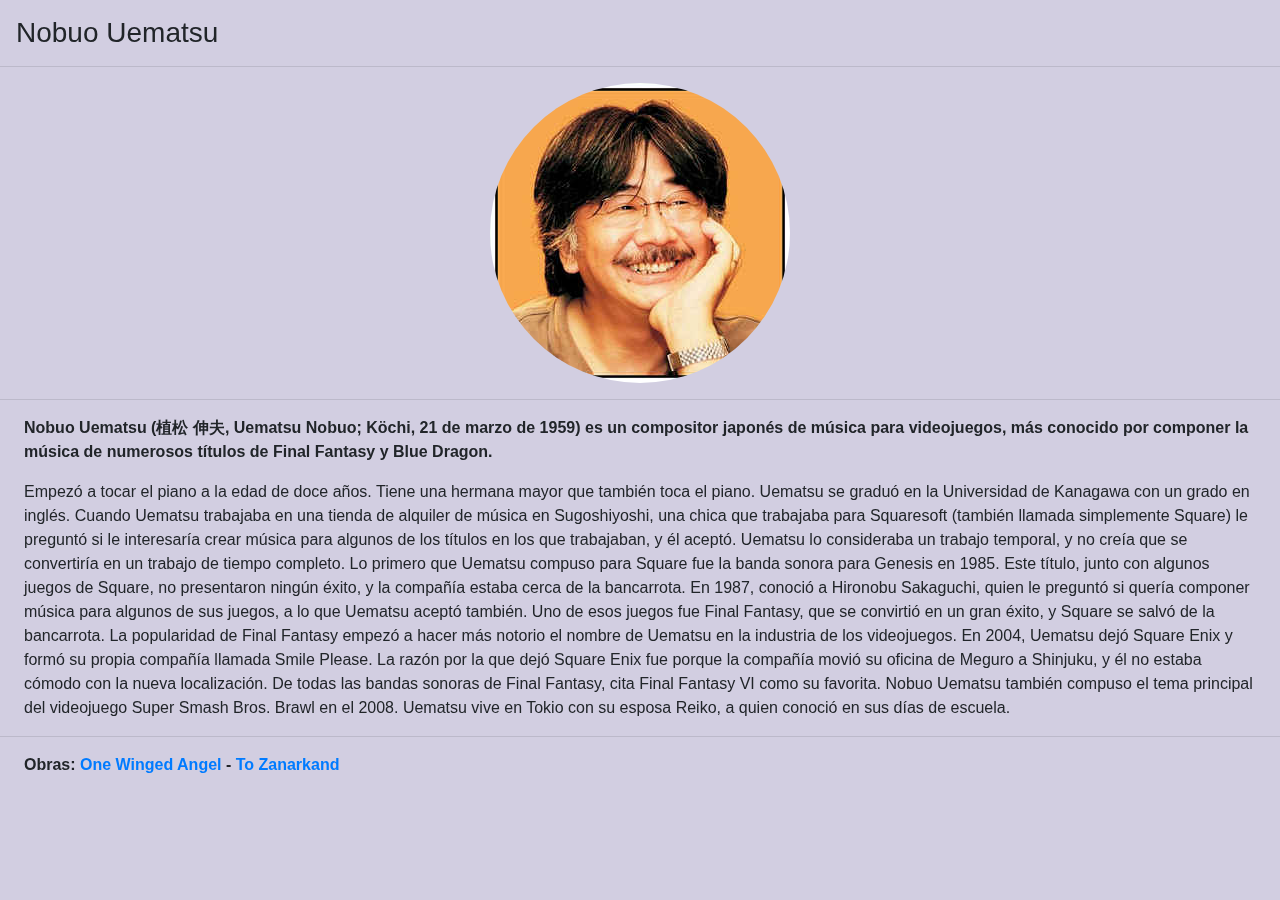
==== NobuoUematsu/nobuo.html @ 671527fb "nobuo" ====
<!DOCTYPE html>
<html lang="en">

<head>
    <meta charset="UTF-8">
    <meta name="viewport" content="width=device-width, initial-scale=1.0">
    <meta http-equiv="X-UA-Compatible" content="ie=edge">
    <link rel="stylesheet" href="https://stackpath.bootstrapcdn.com/bootstrap/4.4.1/css/bootstrap.min.css"
        integrity="sha384-Vkoo8x4CGsO3+Hhxv8T/Q5PaXtkKtu6ug5TOeNV6gBiFeWPGFN9MuhOf23Q9Ifjh" crossorigin="anonymous">
    <title>nobuo</title>
</head>

<body class="justify-content">
    <h3 class="mx-auto my-3 px-3">Nobuo Uematsu</h3>
    <hr>
    <div class="row">
        <div class="col text-center">
            <img src="./nobuo.jpg"
                alt="https://img.discogs.com/b8TyCb_gf8ULjUrJvssC1t0NYNU=/fit-in/300x300/filters:strip_icc():format(jpeg):mode_rgb():quality(40)/discogs-images/A-169898-1537188214-9494.jpeg.jpg"
                srcset="">
        </div>
    </div>
    <hr />

    <div class="px-4">
        <strong>Nobuo Uematsu (植松 伸夫, Uematsu Nobuo; Köchi, 21 de marzo de 1959) es un compositor japonés de música para
            videojuegos, más conocido por componer la música de numerosos títulos de Final Fantasy y Blue Dragon.
        </strong>
        <p class="my-3">Empezó a tocar el piano a la edad de doce años. Tiene una hermana mayor que también toca el
            piano. Uematsu se
            graduó en la Universidad de Kanagawa con un grado en inglés. Cuando Uematsu trabajaba en una tienda de
            alquiler
            de música en Sugoshiyoshi, una chica que trabajaba para Squaresoft (también llamada simplemente Square) le
            preguntó si le interesaría crear música para algunos de los títulos en los que trabajaban, y él aceptó.
            Uematsu
            lo consideraba un trabajo temporal, y no creía que se convertiría en un trabajo de tiempo completo.

            Lo primero que Uematsu compuso para Square fue la banda sonora para Genesis en 1985. Este título, junto con
            algunos juegos de Square, no presentaron ningún éxito, y la compañía estaba cerca de la bancarrota. En 1987,
            conoció a Hironobu Sakaguchi, quien le preguntó si quería componer música para algunos de sus juegos, a lo
            que
            Uematsu aceptó también. Uno de esos juegos fue Final Fantasy, que se convirtió en un gran éxito, y Square se
            salvó de la bancarrota. La popularidad de Final Fantasy empezó a hacer más notorio el nombre de Uematsu en
            la
            industria de los videojuegos.

            En 2004, Uematsu dejó Square Enix y formó su propia compañía llamada Smile Please. La razón por la que dejó
            Square Enix fue porque la compañía movió su oficina de Meguro a Shinjuku, y él no estaba cómodo con la nueva
            localización. De todas las bandas sonoras de Final Fantasy, cita Final Fantasy VI como su favorita. Nobuo
            Uematsu también compuso el tema principal del videojuego Super Smash Bros. Brawl en el 2008.

            Uematsu vive en Tokio con su esposa Reiko, a quien conoció en sus días de escuela. </p>
    </div>
    <hr>
    <b class="px-4"> Obras: <a href="https://www.youtube.com/watch?v=t7wJ8pE2qKU">One Winged Angel</a> - <a
            href="https://www.youtube.com/watch?v=h-0G_FI61a8">To Zanarkand</a> </b>
</body>

<style>
    body {
        position: fixed;
        max-height: 100vh;
        background-color: #D2CEE1;
    }

    img {
        max-height: 300px;
        max-width: 300px;
        border-radius: 100%;
    }
</style>

</html>
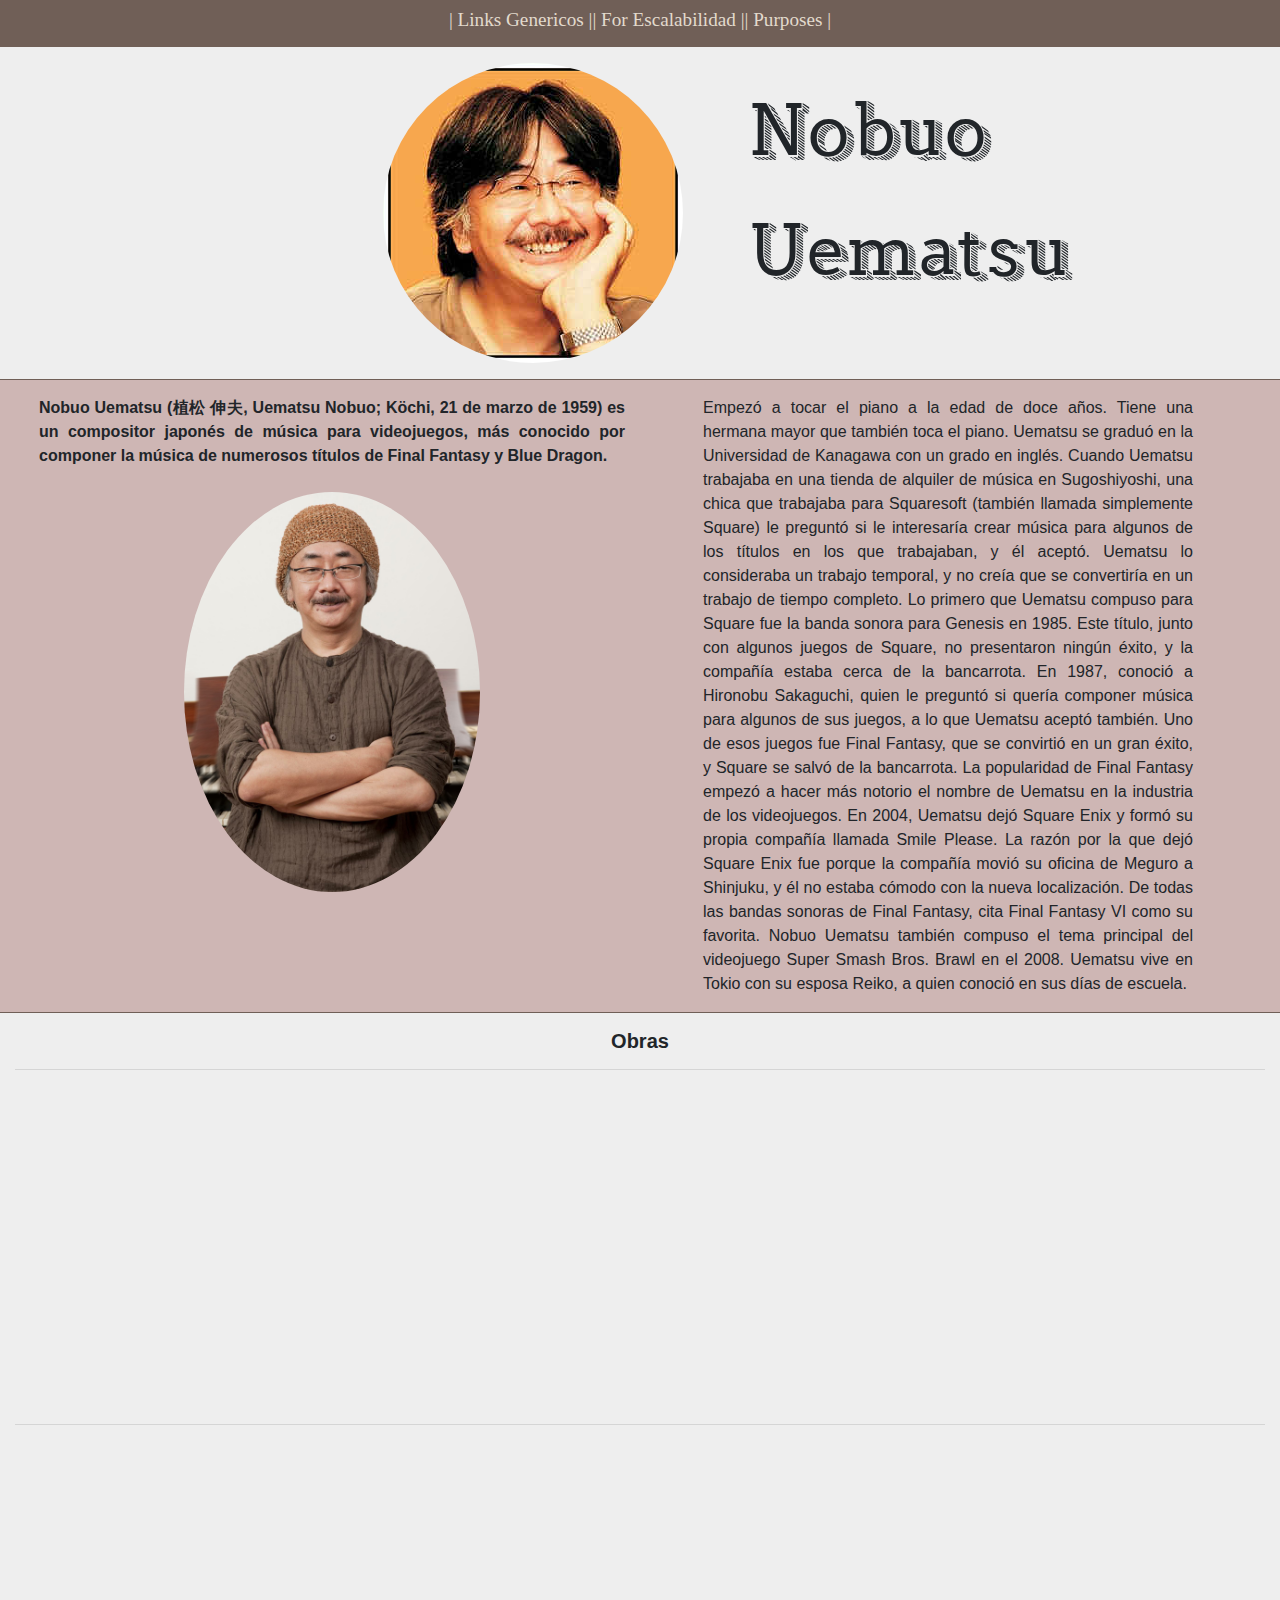
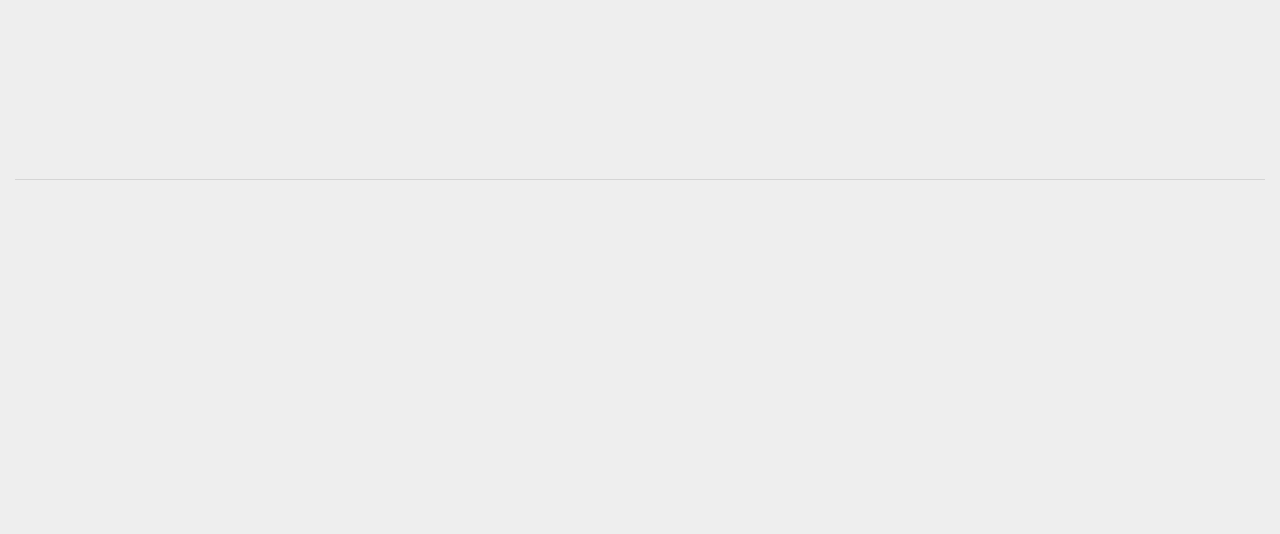
==== commit 46aaff0c: "Nobuo should be happy" ====
--- a/NobuoUematsu/nobuo.html
+++ b/NobuoUematsu/nobuo.html
@@ -11,62 +11,158 @@
 </head>
 
 <body class="justify-content">
-    <h3 class="mx-auto my-3 px-3">Nobuo Uematsu</h3>
-    <hr>
-    <div class="row">
-        <div class="col text-center">
-            <img src="./nobuo.jpg"
-                alt="https://img.discogs.com/b8TyCb_gf8ULjUrJvssC1t0NYNU=/fit-in/300x300/filters:strip_icc():format(jpeg):mode_rgb():quality(40)/discogs-images/A-169898-1537188214-9494.jpeg.jpg"
-                srcset="">
+    <nav class="navbar navbar-expand-sm justify-content-center">
+        <h6><a href="http://">| Links Genericos |</a></h6>
+        <h6><a href="http://">| For Escalabilidad |</a></h6>
+        <h6><a href="http://">| Purposes |</a></h6>
+    </nav>
+
+    <div class="container-fluid">
+        <div class="row py-3">
+            <div class="col-10 text-center">
+                <img src="./nobuo.jpg"
+                    alt="https://img.discogs.com/b8TyCb_gf8ULjUrJvssC1t0NYNU=/fit-in/300x300/filters:strip_icc():format(jpeg):mode_rgb():quality(40)/discogs-images/A-169898-1537188214-9494.jpeg.jpg"
+                    srcset="">
+            </div>
+            <div class="col-2 text-center">
+                <h1>Nobuo Uematsu<h1>
+            </div>
+        </div>
+
+        <div class="row-type-1 row px-4">
+            <div class="col text-justify">
+                <p class="my-3 font-weight-bold">Nobuo Uematsu (植松 伸夫, Uematsu Nobuo; Köchi, 21 de marzo de 1959) es un
+                    compositor japonés de
+                    música
+                    para
+                    videojuegos, más conocido por componer la música de numerosos títulos de Final Fantasy y Blue
+                    Dragon.
+                </p>
+
+                <div class="py-2">
+                    <div class="col text-center">
+
+                        <img src="./nobuo (2).jpg"
+                            alt="https://img.discogs.com/b8TyCb_gf8ULjUrJvssC1t0NYNU=/fit-in/300x300/filters:strip_icc():format(jpeg):mode_rgb():quality(40)/discogs-images/A-169898-1537188214-9494.jpeg.jpg"
+                            srcset="">
+                    </div>
+                </div>
+
+            </div>
+            <div class="col text-justify">
+                <p class="my-3 mx-5">Empezó a tocar el piano a la edad de doce años. Tiene una hermana mayor que
+                    también
+                    toca el
+                    piano. Uematsu se
+                    graduó en la Universidad de Kanagawa con un grado en inglés. Cuando Uematsu trabajaba en una
+                    tienda
+                    de
+                    alquiler
+                    de música en Sugoshiyoshi, una chica que trabajaba para Squaresoft (también llamada simplemente
+                    Square)
+                    le
+                    preguntó si le interesaría crear música para algunos de los títulos en los que trabajaban, y él
+                    aceptó.
+                    Uematsu
+                    lo consideraba un trabajo temporal, y no creía que se convertiría en un trabajo de tiempo
+                    completo.
+
+                    Lo primero que Uematsu compuso para Square fue la banda sonora para Genesis en 1985. Este
+                    título,
+                    junto
+                    con
+                    algunos juegos de Square, no presentaron ningún éxito, y la compañía estaba cerca de la
+                    bancarrota.
+                    En
+                    1987,
+                    conoció a Hironobu Sakaguchi, quien le preguntó si quería componer música para algunos de sus
+                    juegos, a
+                    lo
+                    que
+                    Uematsu aceptó también. Uno de esos juegos fue Final Fantasy, que se convirtió en un gran éxito,
+                    y
+                    Square se
+                    salvó de la bancarrota. La popularidad de Final Fantasy empezó a hacer más notorio el nombre de
+                    Uematsu
+                    en
+                    la
+                    industria de los videojuegos.
+
+                    En 2004, Uematsu dejó Square Enix y formó su propia compañía llamada Smile Please. La razón por
+                    la
+                    que
+                    dejó
+                    Square Enix fue porque la compañía movió su oficina de Meguro a Shinjuku, y él no estaba cómodo
+                    con
+                    la
+                    nueva
+                    localización. De todas las bandas sonoras de Final Fantasy, cita Final Fantasy VI como su
+                    favorita.
+                    Nobuo
+                    Uematsu también compuso el tema principal del videojuego Super Smash Bros. Brawl en el 2008.
+
+                    Uematsu vive en Tokio con su esposa Reiko, a quien conoció en sus días de escuela. </p>
+            </div>
+        </div>
+
+        <div class="row">
+            <div class="col text-center my-3">
+                <h5 class="font-weight-bold">Obras</h5>
+                <hr>
+                <iframe width="560" height="315" src="https://www.youtube.com/embed/qDD-iYkHBhc" frameborder="0"
+                    allow="accelerometer; autoplay; encrypted-media; gyroscope; picture-in-picture"
+                    allowfullscreen></iframe>
+                <hr>
+                <iframe width="560" height="315" src="https://www.youtube.com/embed/3jho-peCAKs" frameborder="0"
+                    allow="accelerometer; autoplay; encrypted-media; gyroscope; picture-in-picture"
+                    allowfullscreen></iframe>
+                <hr>
+                <iframe width="560" height="315" src="https://www.youtube.com/embed/h-0G_FI61a8" frameborder="0"
+                    allow="accelerometer; autoplay; encrypted-media; gyroscope; picture-in-picture"
+                    allowfullscreen></iframe>
+            </div>
         </div>
     </div>
-    <hr />
-
-    <div class="px-4">
-        <strong>Nobuo Uematsu (植松 伸夫, Uematsu Nobuo; Köchi, 21 de marzo de 1959) es un compositor japonés de música para
-            videojuegos, más conocido por componer la música de numerosos títulos de Final Fantasy y Blue Dragon.
-        </strong>
-        <p class="my-3">Empezó a tocar el piano a la edad de doce años. Tiene una hermana mayor que también toca el
-            piano. Uematsu se
-            graduó en la Universidad de Kanagawa con un grado en inglés. Cuando Uematsu trabajaba en una tienda de
-            alquiler
-            de música en Sugoshiyoshi, una chica que trabajaba para Squaresoft (también llamada simplemente Square) le
-            preguntó si le interesaría crear música para algunos de los títulos en los que trabajaban, y él aceptó.
-            Uematsu
-            lo consideraba un trabajo temporal, y no creía que se convertiría en un trabajo de tiempo completo.
-
-            Lo primero que Uematsu compuso para Square fue la banda sonora para Genesis en 1985. Este título, junto con
-            algunos juegos de Square, no presentaron ningún éxito, y la compañía estaba cerca de la bancarrota. En 1987,
-            conoció a Hironobu Sakaguchi, quien le preguntó si quería componer música para algunos de sus juegos, a lo
-            que
-            Uematsu aceptó también. Uno de esos juegos fue Final Fantasy, que se convirtió en un gran éxito, y Square se
-            salvó de la bancarrota. La popularidad de Final Fantasy empezó a hacer más notorio el nombre de Uematsu en
-            la
-            industria de los videojuegos.
-
-            En 2004, Uematsu dejó Square Enix y formó su propia compañía llamada Smile Please. La razón por la que dejó
-            Square Enix fue porque la compañía movió su oficina de Meguro a Shinjuku, y él no estaba cómodo con la nueva
-            localización. De todas las bandas sonoras de Final Fantasy, cita Final Fantasy VI como su favorita. Nobuo
-            Uematsu también compuso el tema principal del videojuego Super Smash Bros. Brawl en el 2008.
-
-            Uematsu vive en Tokio con su esposa Reiko, a quien conoció en sus días de escuela. </p>
-    </div>
-    <hr>
-    <b class="px-4"> Obras: <a href="https://www.youtube.com/watch?v=t7wJ8pE2qKU">One Winged Angel</a> - <a
-            href="https://www.youtube.com/watch?v=h-0G_FI61a8">To Zanarkand</a> </b>
 </body>
 
 <style>
     body {
-        position: fixed;
         max-height: 100vh;
-        background-color: #D2CEE1;
+        background-color: #eeeeee;
+    }
+
+    nav {
+        background-color: #705f57;
     }
 
     img {
-        max-height: 300px;
-        max-width: 300px;
+        max-height: 400px;
+        max-width: 500px;
         border-radius: 100%;
+    }
+
+    h6>a {
+        color: #e2dacd;
+        font-family: Cambria, Cochin, Georgia, Times, 'Times New Roman', serif;
+        font-size: larger;
+    }
+
+    h1 {
+        font-family: Airbag;
+        font-size: 100px;
+        position: relative;
+        right: 180%;
+    }
+
+    .row-type-1 {
+        background-color: #ceb6b4;
+        border-top: solid 1px #705f57;
+        border-bottom: solid 1px #705f57;
+    }
+
+    @font-face {
+        font-family: Airbag;
+        src: url("./Airbag/AirbagFree-Regular.ttf");
     }
 </style>
 
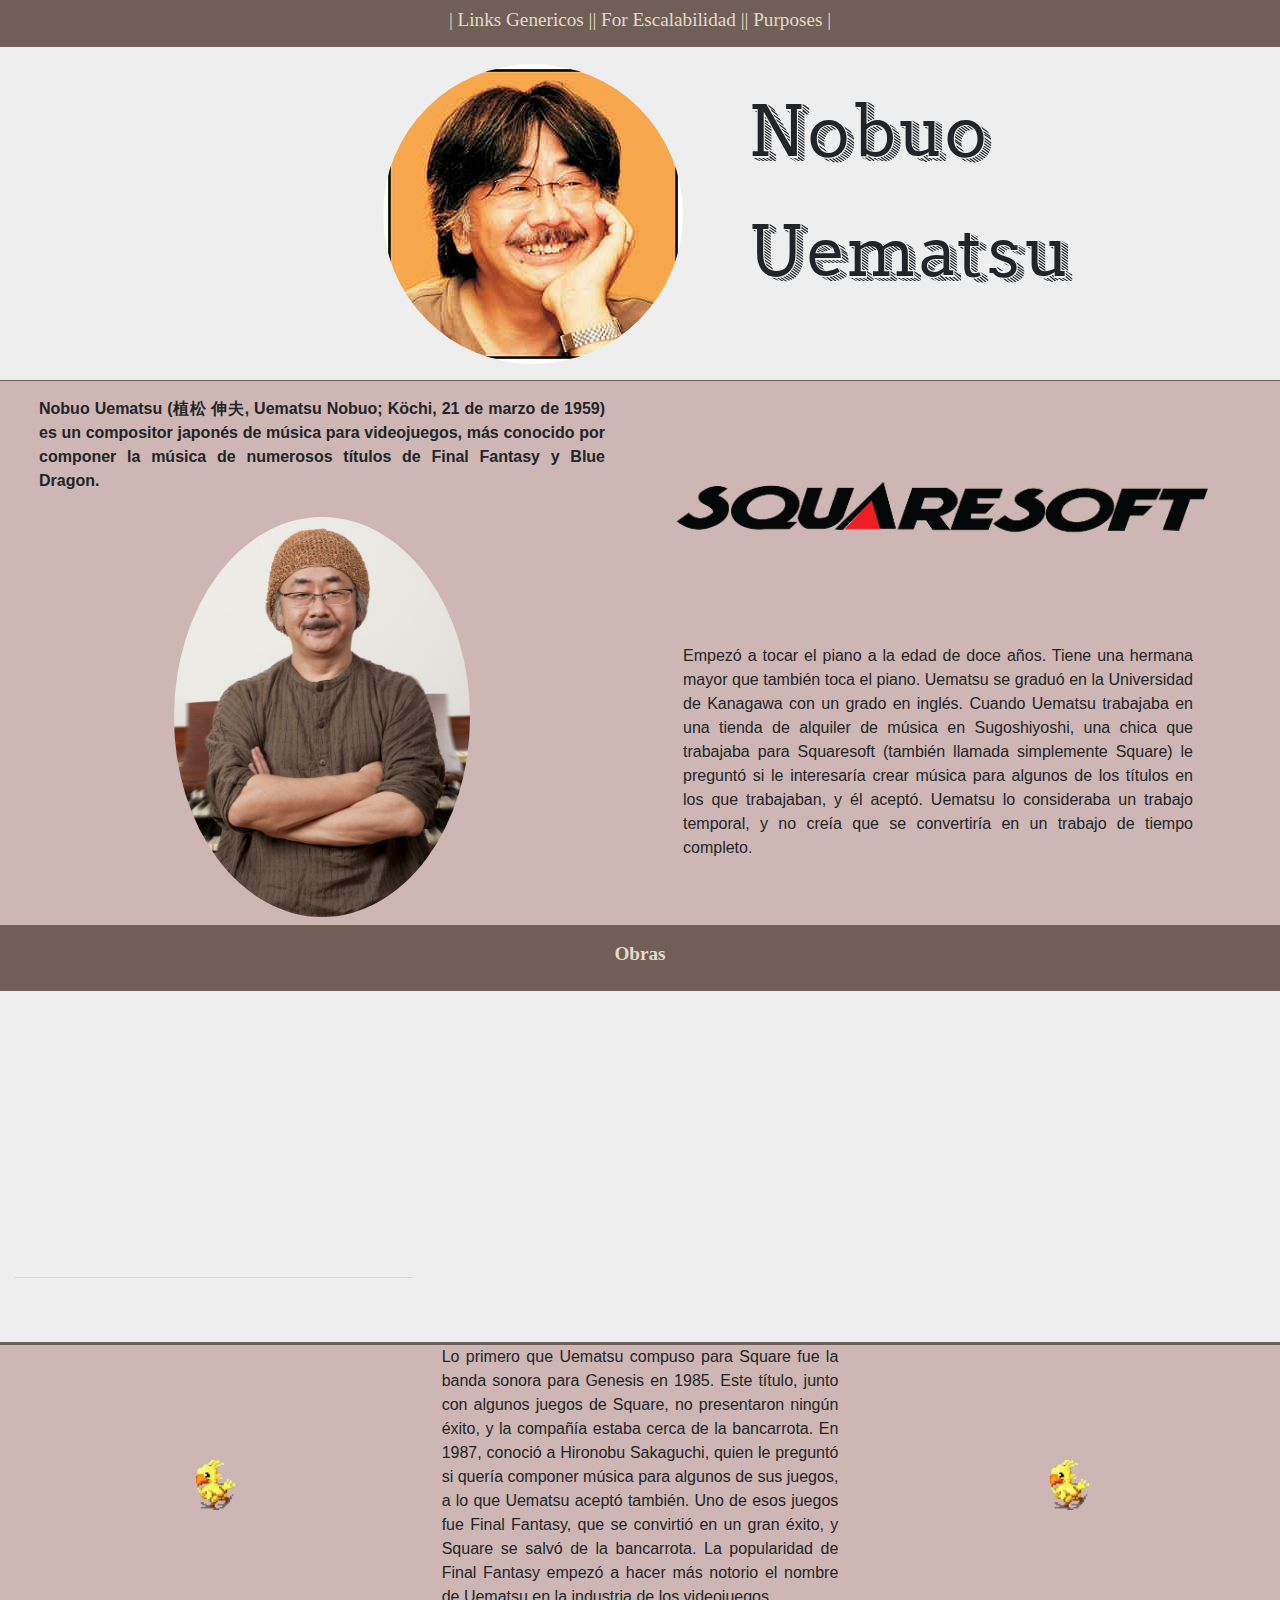
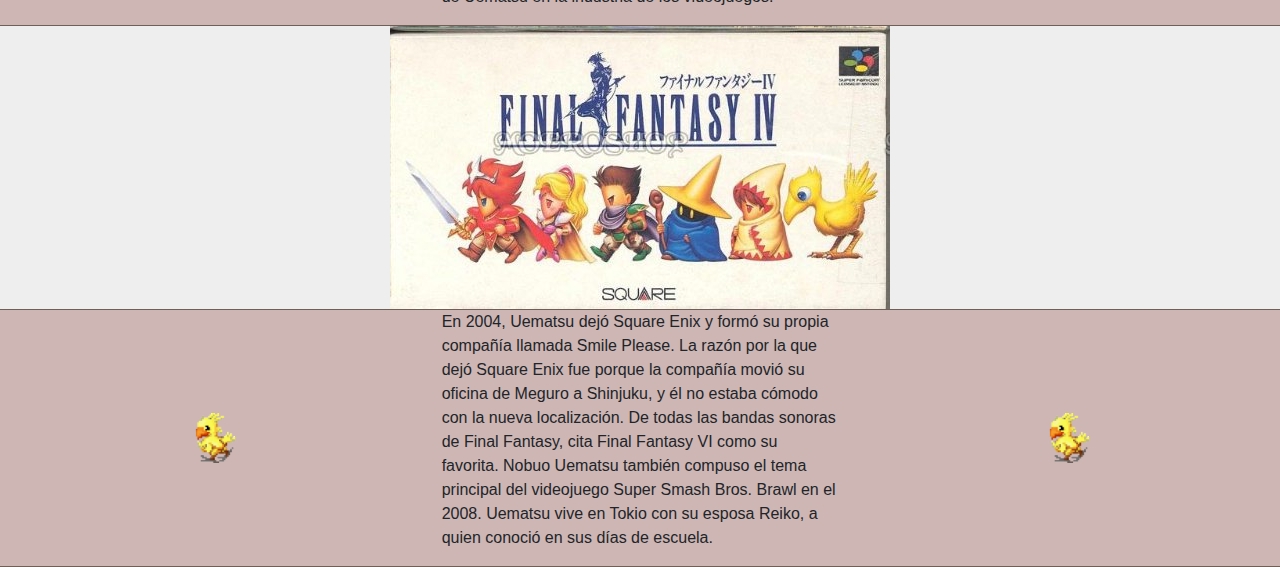
==== commit bd723774: "I hope Nobuo is happy" ====
--- a/NobuoUematsu/nobuo.html
+++ b/NobuoUematsu/nobuo.html
@@ -7,20 +7,21 @@
     <meta http-equiv="X-UA-Compatible" content="ie=edge">
     <link rel="stylesheet" href="https://stackpath.bootstrapcdn.com/bootstrap/4.4.1/css/bootstrap.min.css"
         integrity="sha384-Vkoo8x4CGsO3+Hhxv8T/Q5PaXtkKtu6ug5TOeNV6gBiFeWPGFN9MuhOf23Q9Ifjh" crossorigin="anonymous">
+    <script src="https://ajax.googleapis.com/ajax/libs/jquery/3.4.1/jquery.min.js"></script>
     <title>nobuo</title>
 </head>
 
 <body class="justify-content">
-    <nav class="navbar navbar-expand-sm justify-content-center">
+    <nav class="navbar navbar-expand-sm justify-content-center fixed-top" role="navigation">
         <h6><a href="http://">| Links Genericos |</a></h6>
         <h6><a href="http://">| For Escalabilidad |</a></h6>
         <h6><a href="http://">| Purposes |</a></h6>
     </nav>
 
-    <div class="container-fluid">
+    <div class="container-fluid h-100 my-5">
         <div class="row py-3">
             <div class="col-10 text-center">
-                <img src="./nobuo.jpg"
+                <img class="rounded_image" src="./nobuo.jpg"
                     alt="https://img.discogs.com/b8TyCb_gf8ULjUrJvssC1t0NYNU=/fit-in/300x300/filters:strip_icc():format(jpeg):mode_rgb():quality(40)/discogs-images/A-169898-1537188214-9494.jpeg.jpg"
                     srcset="">
             </div>
@@ -29,7 +30,7 @@
             </div>
         </div>
 
-        <div class="row-type-1 row px-4">
+        <div class="row-type-2 row px-4">
             <div class="col text-justify">
                 <p class="my-3 font-weight-bold">Nobuo Uematsu (植松 伸夫, Uematsu Nobuo; Köchi, 21 de marzo de 1959) es un
                     compositor japonés de
@@ -42,7 +43,7 @@
                 <div class="py-2">
                     <div class="col text-center">
 
-                        <img src="./nobuo (2).jpg"
+                        <img class="rounded_image" src="./nobuo (2).jpg"
                             alt="https://img.discogs.com/b8TyCb_gf8ULjUrJvssC1t0NYNU=/fit-in/300x300/filters:strip_icc():format(jpeg):mode_rgb():quality(40)/discogs-images/A-169898-1537188214-9494.jpeg.jpg"
                             srcset="">
                     </div>
@@ -50,6 +51,15 @@
 
             </div>
             <div class="col text-justify">
+                <div class="py-5">
+                    <div class="py-3 col text-center">
+
+                        <img src="./260px-Squaresoft.png"
+                            alt="https://img.discogs.com/b8TyCb_gf8ULjUrJvssC1t0NYNU=/fit-in/300x300/filters:strip_icc():format(jpeg):mode_rgb():quality(40)/discogs-images/A-169898-1537188214-9494.jpeg.jpg"
+                            srcset="">
+                    </div>
+                </div>
+
                 <p class="my-3 mx-5">Empezó a tocar el piano a la edad de doce años. Tiene una hermana mayor que
                     también
                     toca el
@@ -66,7 +76,42 @@
                     Uematsu
                     lo consideraba un trabajo temporal, y no creía que se convertiría en un trabajo de tiempo
                     completo.
-
+                </p>
+            </div>
+        </div>
+
+
+        <div class="row text-center py-3" style="background-color: #705f57;">
+            <h5 class="mx-auto font-weight-bold">Obras</h5>
+        </div>
+
+
+        <div class="row row-type-1 py-5">
+            <div class="col text-center">
+                <iframe width="360" height="215" src="https://www.youtube.com/embed/qDD-iYkHBhc" frameborder="0"
+                    allow="accelerometer; autoplay; encrypted-media; gyroscope; picture-in-picture"
+                    allowfullscreen></iframe>
+                <hr>
+            </div>
+            <div class="col text-center">
+                <iframe width="360" height="215" src="https://www.youtube.com/embed/3jho-peCAKs" frameborder="0"
+                    allow="accelerometer; autoplay; encrypted-media; gyroscope; picture-in-picture"
+                    allowfullscreen></iframe>
+            </div>
+            <div class="col text-center">
+                <iframe width="360" height="215" src="https://www.youtube.com/embed/h-0G_FI61a8" frameborder="0"
+                    allow="accelerometer; autoplay; encrypted-media; gyroscope; picture-in-picture"
+                    allowfullscreen></iframe>
+            </div>
+        </div>
+
+        <div class="row row-type-2 text-center align-items-center h-100">
+            <div class="col-4 text-center">
+                <img class="decoration_gif_small" src="chocobo.gif">
+            </div>
+
+            <div class="col-4">
+                <p class="text-justify">
                     Lo primero que Uematsu compuso para Square fue la banda sonora para Genesis en 1985. Este
                     título,
                     junto
@@ -87,7 +132,29 @@
                     en
                     la
                     industria de los videojuegos.
-
+                </p>
+            </div>
+            <div class="col-4 text-center">
+                <img class="decoration_gif_small" src="chocobo.gif">
+            </div>
+
+        </div>
+
+        <div class="row">
+            <div class="col text-center">
+                <img src="./ff4.jpg"
+                    alt="https://img.discogs.com/b8TyCb_gf8ULjUrJvssC1t0NYNU=/fit-in/300x300/filters:strip_icc():format(jpeg):mode_rgb():quality(40)/discogs-images/A-169898-1537188214-9494.jpeg.jpg"
+                    srcset="">
+            </div>
+        </div>
+
+
+        <div class="row row-type-2 align-items-center h-100">
+            <div class="col-4 text-center">
+                <img class="decoration_gif_small" src="chocobo.gif">
+            </div>
+            <div class="col-4">
+                <p>
                     En 2004, Uematsu dejó Square Enix y formó su propia compañía llamada Smile Please. La razón por
                     la
                     que
@@ -101,26 +168,13 @@
                     Nobuo
                     Uematsu también compuso el tema principal del videojuego Super Smash Bros. Brawl en el 2008.
 
-                    Uematsu vive en Tokio con su esposa Reiko, a quien conoció en sus días de escuela. </p>
-            </div>
-        </div>
-
-        <div class="row">
-            <div class="col text-center my-3">
-                <h5 class="font-weight-bold">Obras</h5>
-                <hr>
-                <iframe width="560" height="315" src="https://www.youtube.com/embed/qDD-iYkHBhc" frameborder="0"
-                    allow="accelerometer; autoplay; encrypted-media; gyroscope; picture-in-picture"
-                    allowfullscreen></iframe>
-                <hr>
-                <iframe width="560" height="315" src="https://www.youtube.com/embed/3jho-peCAKs" frameborder="0"
-                    allow="accelerometer; autoplay; encrypted-media; gyroscope; picture-in-picture"
-                    allowfullscreen></iframe>
-                <hr>
-                <iframe width="560" height="315" src="https://www.youtube.com/embed/h-0G_FI61a8" frameborder="0"
-                    allow="accelerometer; autoplay; encrypted-media; gyroscope; picture-in-picture"
-                    allowfullscreen></iframe>
-            </div>
+                    Uematsu vive en Tokio con su esposa Reiko, a quien conoció en sus días de escuela.
+                </p>
+            </div>
+            <div class="col-4 text-center">
+                <img class="decoration_gif_small" src="chocobo.gif">
+            </div>
+
         </div>
     </div>
 </body>
@@ -135,13 +189,46 @@
         background-color: #705f57;
     }
 
-    img {
+    .rounded_image {
         max-height: 400px;
         max-width: 500px;
         border-radius: 100%;
     }
 
+    img {
+        max-width: 64vh;
+    }
+
+    .decoration_gif_small {
+        max-width: 50px;
+        max-height: 50px;
+    }
+
     h6>a {
+        color: #e2dacd;
+        font-family: Cambria, Cochin, Georgia, Times, 'Times New Roman', serif;
+        font-size: larger;
+    }
+
+    h6>a:link {
+        color: #e2dacd;
+        font-family: Cambria, Cochin, Georgia, Times, 'Times New Roman', serif;
+        font-size: larger;
+    }
+
+    h6>a:visited {
+        color: #e2dacd;
+        font-family: Cambria, Cochin, Georgia, Times, 'Times New Roman', serif;
+        font-size: larger;
+    }
+
+    h6>a:hover {
+        color: #b8b7b3;
+        font-family: Cambria, Cochin, Georgia, Times, 'Times New Roman', serif;
+        font-size: larger;
+    }
+
+    h5 {
         color: #e2dacd;
         font-family: Cambria, Cochin, Georgia, Times, 'Times New Roman', serif;
         font-size: larger;
@@ -154,16 +241,45 @@
         right: 180%;
     }
 
-    .row-type-1 {
+    .row-type-2 {
         background-color: #ceb6b4;
         border-top: solid 1px #705f57;
         border-bottom: solid 1px #705f57;
     }
 
+    .row-type-1 {
+        background-color: #eeeeee;
+        border-top: solid 2px #705f57;
+        border-bottom: solid 2px #705f57;
+    }
+
     @font-face {
         font-family: Airbag;
         src: url("./Airbag/AirbagFree-Regular.ttf");
     }
 </style>
 
+<script>
+    //The variable takes the value of the new position each time
+    var scrollp = 0;
+    (function ($) {
+        $(document).ready(function () {
+            $(function () {
+                $(window).scroll(function () {
+                    // ask about the position of scroll 
+
+                    if ($(this).scrollTop() < scrollp) {
+                        $('.navbar').fadeIn();
+                        scrollp = $(this).scrollTop();
+                    } else {
+                        $('.navbar').fadeOut();
+                        scrollp = $(this).scrollTop();
+                    }
+                });
+            });
+
+        });
+    }(jQuery));
+</script>
+
 </html>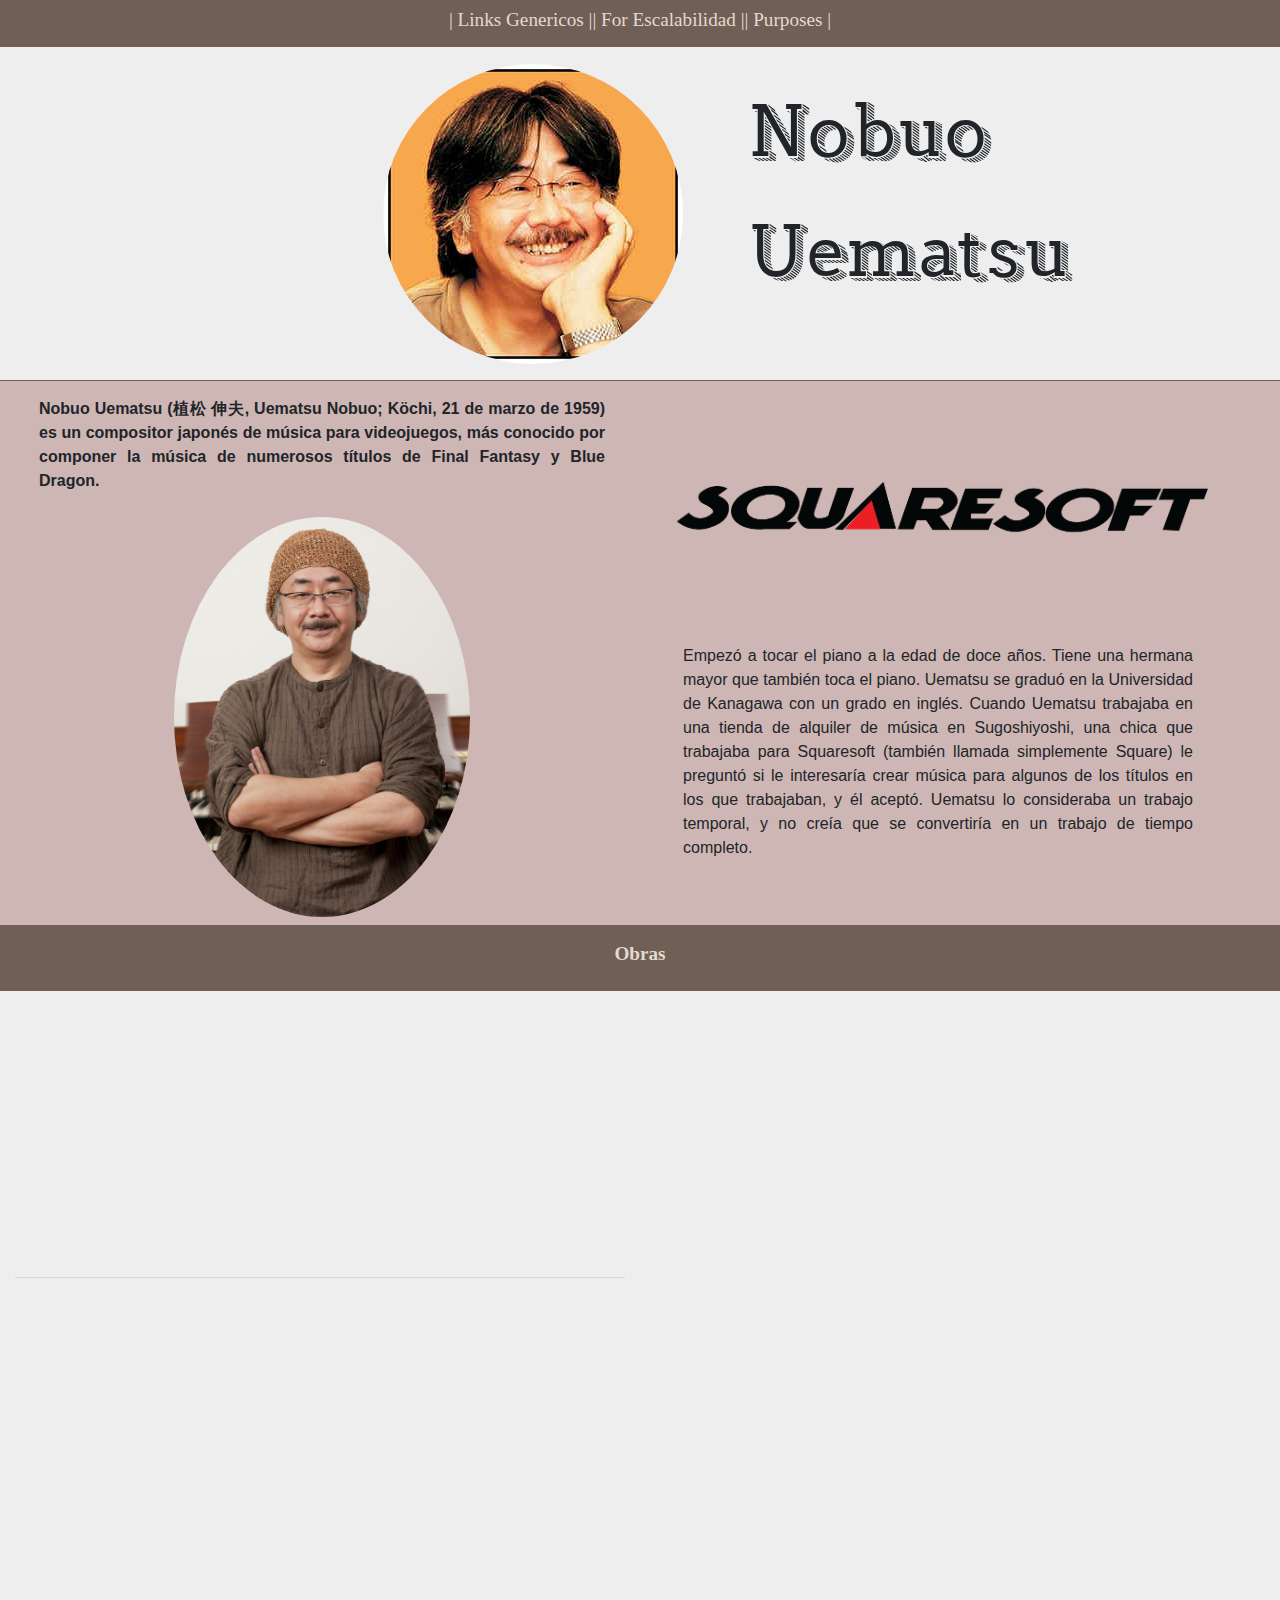
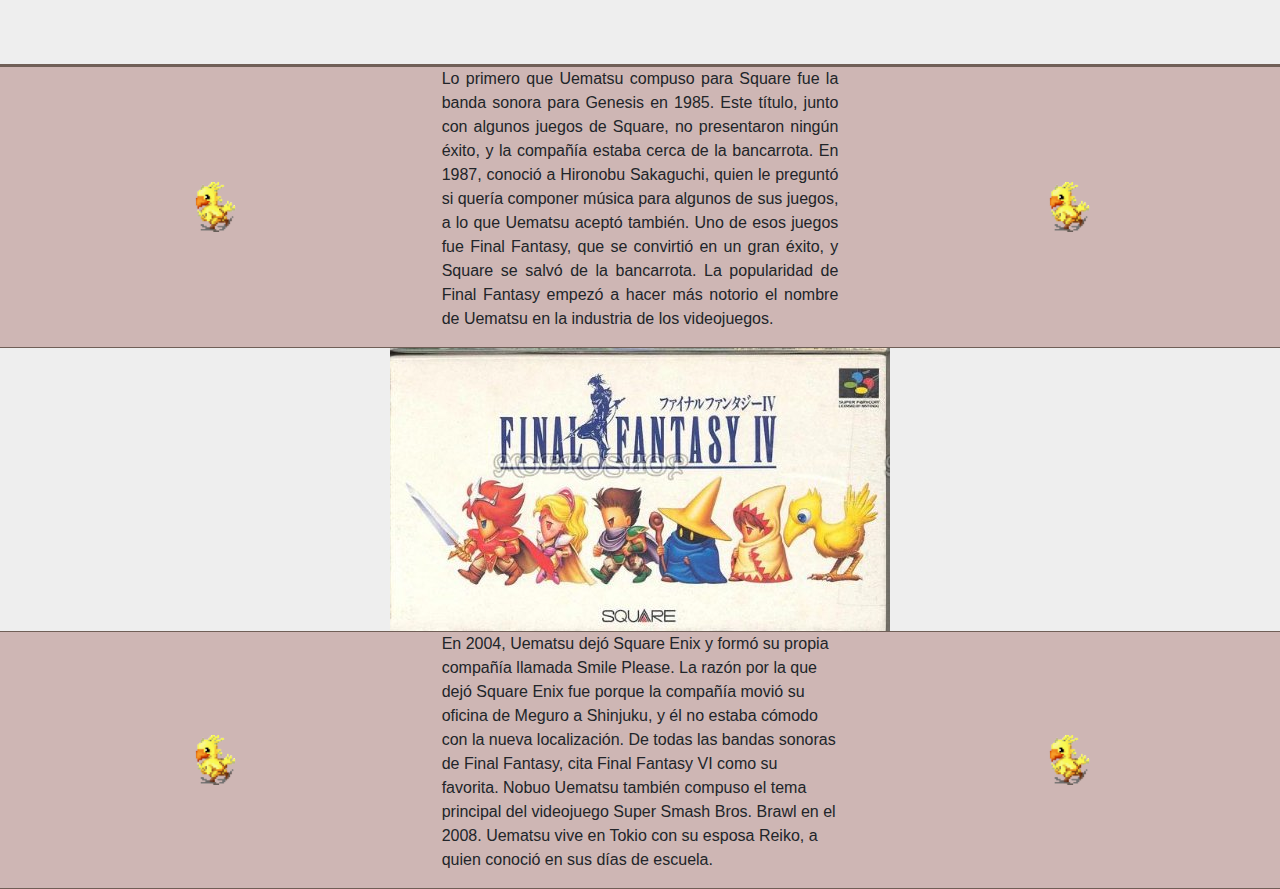
==== commit 7a913980: "kill me" ====
--- a/NobuoUematsu/nobuo.html
+++ b/NobuoUematsu/nobuo.html
@@ -99,9 +99,7 @@
                     allowfullscreen></iframe>
             </div>
             <div class="col text-center">
-                <iframe width="360" height="215" src="https://www.youtube.com/embed/h-0G_FI61a8" frameborder="0"
-                    allow="accelerometer; autoplay; encrypted-media; gyroscope; picture-in-picture"
-                    allowfullscreen></iframe>
+                <iframe frameborder="no" width="560" height="315" src="https://wideo.co/embed/28017891584562806909?width=560&height=315&repeat=false&autoplay=false&html5=true"></iframe>
             </div>
         </div>
 
